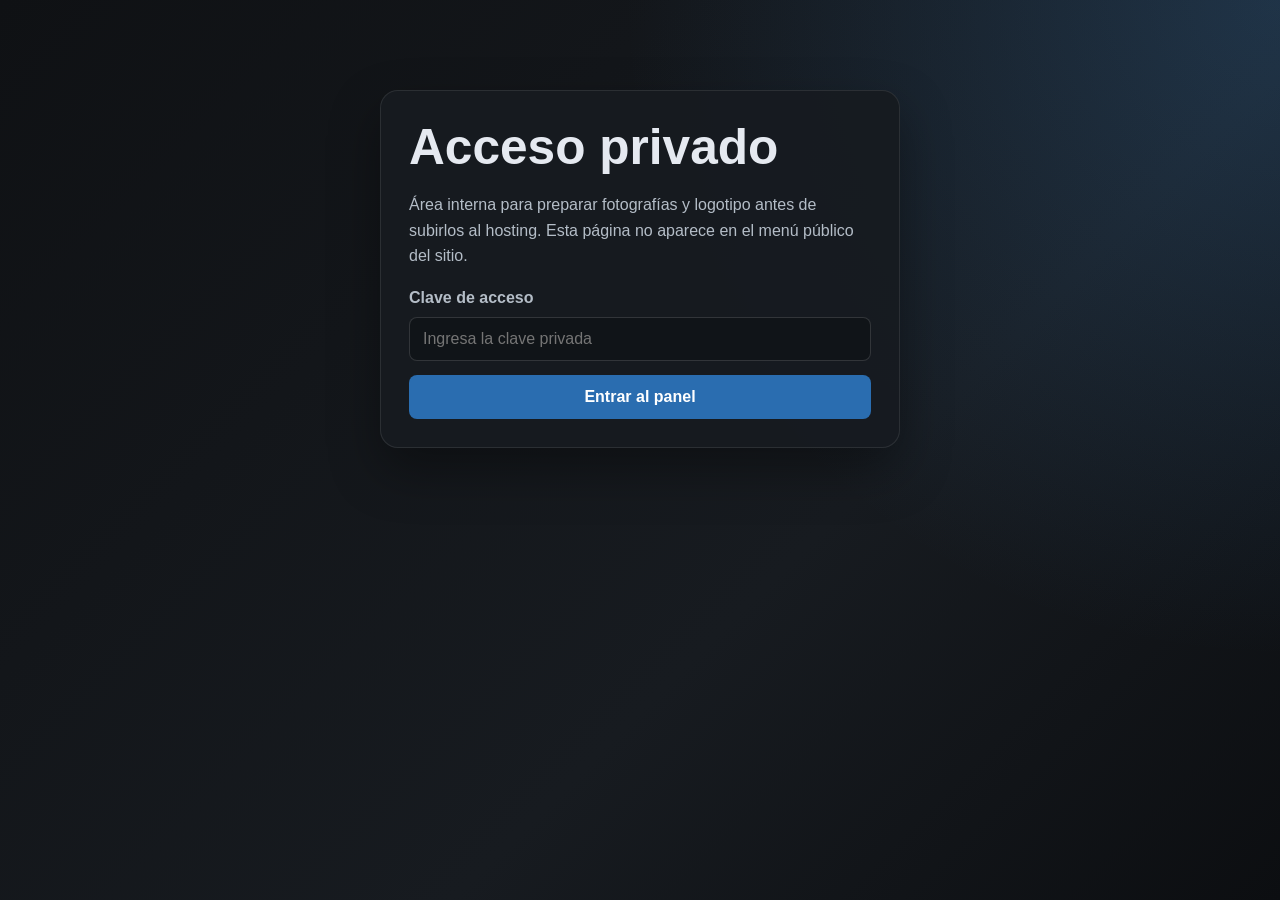
==== admin-fotos.html @ 497302b6 "Move uploads to private admin page" ====
<!DOCTYPE html>
<html lang="es">
<head>
  <meta charset="UTF-8" />
  <meta name="viewport" content="width=device-width, initial-scale=1.0" />
  <meta name="robots" content="noindex, nofollow" />
  <title>Acceso privado | Fotografías y logotipo Veta Manufacturera</title>
  <style>
    :root {
      --bg: #0f1114;
      --surface: #171b20;
      --surface-light: #212833;
      --text: #e5e9f0;
      --muted: #b4bdc7;
      --accent: #2a6db0;
      --accent-light: #3f8dd6;
      --line: rgba(255, 255, 255, 0.09);
      --danger: #d65f5f;
      --success: #63c27d;
    }

    * { box-sizing: border-box; }

    body {
      margin: 0;
      min-height: 100vh;
      font-family: "Segoe UI", "Roboto", "Helvetica Neue", Arial, sans-serif;
      background:
        radial-gradient(circle at top right, rgba(63, 141, 214, 0.22), transparent 42%),
        linear-gradient(135deg, #0f1114, #171b20 62%, #0c0e11);
      color: var(--text);
      line-height: 1.6;
    }

    .container {
      width: min(1040px, 92%);
      margin: 0 auto;
      padding: 42px 0;
    }

    .admin-header,
    .panel {
      background: rgba(23, 27, 32, 0.94);
      border: 1px solid var(--line);
      border-radius: 18px;
      box-shadow: 0 22px 50px rgba(0, 0, 0, 0.35);
    }

    .admin-header {
      display: flex;
      align-items: center;
      justify-content: space-between;
      gap: 20px;
      padding: 22px;
      margin-bottom: 22px;
      flex-wrap: wrap;
    }

    .brand {
      display: inline-flex;
      align-items: center;
      gap: 14px;
      text-transform: uppercase;
      font-weight: 800;
      letter-spacing: 0.08em;
    }

    .logo-mark {
      display: inline-grid;
      place-items: center;
      width: 54px;
      height: 54px;
      border-radius: 12px;
      background: linear-gradient(135deg, #2a6db0, #7b8794);
      border: 1px solid rgba(255, 255, 255, 0.22);
      overflow: hidden;
      flex: 0 0 auto;
    }

    .logo-mark img,
    .logo-mark svg {
      display: block;
      width: 100%;
      height: 100%;
      object-fit: contain;
    }

    .logo-mark svg {
      width: 38px;
      height: 38px;
    }

    .logo-fallback { display: none; }

    .status {
      color: var(--muted);
      font-size: 0.95rem;
      margin: 0;
    }

    .panel {
      padding: 28px;
      margin-bottom: 22px;
    }

    h1,
    h2,
    h3 { line-height: 1.15; margin-top: 0; }

    h1 { font-size: clamp(2rem, 4vw, 3.1rem); margin-bottom: 12px; }
    h2 { font-size: clamp(1.35rem, 2.5vw, 2rem); }

    p { color: var(--muted); }

    label {
      display: block;
      font-weight: 700;
      color: var(--muted);
      margin-bottom: 7px;
    }

    input,
    button {
      width: 100%;
      border-radius: 8px;
      font-size: 1rem;
    }

    input {
      padding: 12px 13px;
      border: 1px solid rgba(255, 255, 255, 0.14);
      background: #101418;
      color: var(--text);
      margin-bottom: 14px;
    }

    input[type="file"] {
      background: #f4f7fb;
      color: #17202a;
      cursor: pointer;
    }

    button {
      border: 0;
      padding: 13px 18px;
      background: var(--accent);
      color: #fff;
      font-weight: 800;
      cursor: pointer;
    }

    button:hover { background: var(--accent-light); }

    .login-card {
      max-width: 520px;
      margin: 48px auto;
    }

    .error {
      display: none;
      color: #fff;
      background: rgba(214, 95, 95, 0.22);
      border: 1px solid rgba(214, 95, 95, 0.6);
      padding: 10px 12px;
      border-radius: 8px;
      margin-top: 14px;
    }

    .private-area { display: none; }
    .private-area.is-visible { display: block; }
    .login-card.is-hidden { display: none; }

    .grid {
      display: grid;
      grid-template-columns: repeat(auto-fit, minmax(280px, 1fr));
      gap: 22px;
    }

    .upload-box {
      background: var(--surface-light);
      border: 1px dashed rgba(63, 141, 214, 0.72);
      border-radius: 14px;
      padding: 22px;
    }

    .preview-grid {
      display: grid;
      gap: 12px;
      grid-template-columns: repeat(auto-fit, minmax(135px, 1fr));
      margin-top: 16px;
    }

    .preview-grid img {
      width: 100%;
      aspect-ratio: 4 / 3;
      object-fit: cover;
      border-radius: 10px;
      border: 1px solid var(--line);
      background: #101418;
    }

    .path-list {
      background: #101418;
      border: 1px solid var(--line);
      border-radius: 12px;
      color: var(--muted);
      list-style: none;
      margin: 18px 0 0;
      padding: 18px;
    }

    .path-list li + li { margin-top: 12px; }

    code {
      color: #fff;
      font-weight: 800;
      word-break: break-all;
    }

    .notice {
      border-left: 4px solid var(--accent-light);
      background: rgba(63, 141, 214, 0.1);
      padding: 14px 16px;
      border-radius: 10px;
    }

    .success { color: var(--success); font-weight: 800; }
    .danger { color: var(--danger); font-weight: 800; }
  </style>
</head>
<body>
  <main class="container">
    <section id="login" class="panel login-card" aria-labelledby="login-title">
      <h1 id="login-title">Acceso privado</h1>
      <p>Área interna para preparar fotografías y logotipo antes de subirlos al hosting. Esta página no aparece en el menú público del sitio.</p>
      <form id="loginForm">
        <label for="accessCode">Clave de acceso</label>
        <input id="accessCode" type="password" autocomplete="current-password" placeholder="Ingresa la clave privada" required />
        <button type="submit">Entrar al panel</button>
        <p id="loginError" class="error" role="alert">Clave incorrecta. Verifica la clave privada configurada para el panel.</p>
      </form>
    </section>

    <section id="privateArea" class="private-area" aria-label="Panel privado para fotografías y logotipo">
      <header class="admin-header">
        <div class="brand">
          <span class="logo-mark" aria-hidden="true">
            <img src="public/htlm/LOGOTIPO.jpg" alt="" onerror="this.style.display='none'; this.nextElementSibling.style.display='block';" />
            <svg class="logo-fallback" viewBox="0 0 64 64" role="img" aria-label="Logotipo provisional Veta Manufacturera">
              <path d="M8 12h15l9 28 9-28h15L39 54H25L8 12Z" fill="#ffffff"/>
              <path d="M32 40 23 12h18L32 40Z" fill="#d8dee7" opacity="0.72"/>
            </svg>
          </span>
          <span>Veta Manufacturera</span>
        </div>
        <p class="status"><span class="success">Panel privado activo</span> · No enlazado desde la página pública</p>
      </header>

      <section class="panel">
        <h1>Subir fotografías y logotipo</h1>
        <p>Usa este panel como acceso separado para seleccionar y revisar imágenes. Después, guarda los archivos en el hosting exactamente en las rutas indicadas para que el sitio público los cargue.</p>
        <div class="notice">
          <p><strong>Importante:</strong> una página HTML estática no puede guardar archivos por sí sola en el servidor. Para una carga real con botón “Subir”, el hosting debe tener un backend privado, FTP, cPanel, administrador de archivos o protección por contraseña del servidor.</p>
        </div>
      </section>

      <section class="grid">
        <article class="upload-box">
          <h2>1. Logotipo</h2>
          <p>Selecciona el archivo <code>LOGOTIPO.jpg</code> para previsualizarlo antes de colocarlo en el hosting.</p>
          <label for="logoUpload">Seleccionar logotipo</label>
          <input id="logoUpload" type="file" accept="image/*" />
          <div id="logoPreview" class="preview-grid" aria-live="polite"></div>
        </article>

        <article class="upload-box">
          <h2>2. Fotografías</h2>
          <p>Selecciona fotografías de procesos, moldes, piezas terminadas o instalaciones para revisar cómo se verán.</p>
          <label for="photoUpload">Seleccionar fotografías</label>
          <input id="photoUpload" type="file" accept="image/*" multiple />
          <div id="photoPreview" class="preview-grid" aria-live="polite"></div>
        </article>
      </section>

      <section class="panel">
        <h2>¿Dónde guardar los archivos?</h2>
        <p>Sube los archivos al hosting usando estas rutas. Respeta mayúsculas, minúsculas y extensiones.</p>
        <ul class="path-list">
          <li><strong>Logotipo oficial:</strong> <code>public/htlm/LOGOTIPO.jpg</code></li>
          <li><strong>Fotos de procesos:</strong> <code>public/htlm/fotografias/foto-1.jpg</code>, <code>foto-2.jpg</code>, <code>foto-3.jpg</code></li>
          <li><strong>Fotos de piezas terminadas:</strong> <code>public/htlm/fotografias/pieza-1.jpg</code>, <code>pieza-2.jpg</code></li>
        </ul>
        <p><span class="danger">Nota:</span> conservé la ruta escrita como <code>public/htlm</code> porque así fue indicada. Si el hosting realmente usa <code>public/html</code>, actualiza la ruta del logotipo en el HTML o guarda los archivos en la carpeta correcta.</p>
      </section>
    </section>
  </main>

  <script>
    const ACCESS_CODE = 'VETA-PRIVADO-2026';
    const loginForm = document.getElementById('loginForm');
    const accessCode = document.getElementById('accessCode');
    const loginError = document.getElementById('loginError');
    const login = document.getElementById('login');
    const privateArea = document.getElementById('privateArea');

    function showPrivateArea() {
      login.classList.add('is-hidden');
      privateArea.classList.add('is-visible');
    }

    if (sessionStorage.getItem('veta-admin-access') === 'ok') {
      showPrivateArea();
    }

    loginForm.addEventListener('submit', (event) => {
      event.preventDefault();
      if (accessCode.value === ACCESS_CODE) {
        sessionStorage.setItem('veta-admin-access', 'ok');
        showPrivateArea();
        return;
      }
      loginError.style.display = 'block';
      accessCode.value = '';
      accessCode.focus();
    });

    function renderPreviews(input, target) {
      target.innerHTML = '';
      Array.from(input.files).forEach((file) => {
        if (!file.type.startsWith('image/')) return;
        const image = document.createElement('img');
        image.alt = `Vista previa de ${file.name}`;
        image.src = URL.createObjectURL(file);
        image.onload = () => URL.revokeObjectURL(image.src);
        target.appendChild(image);
      });
    }

    const logoUpload = document.getElementById('logoUpload');
    const logoPreview = document.getElementById('logoPreview');
    const photoUpload = document.getElementById('photoUpload');
    const photoPreview = document.getElementById('photoPreview');

    logoUpload.addEventListener('change', () => renderPreviews(logoUpload, logoPreview));
    photoUpload.addEventListener('change', () => renderPreviews(photoUpload, photoPreview));
  </script>
</body>
</html>
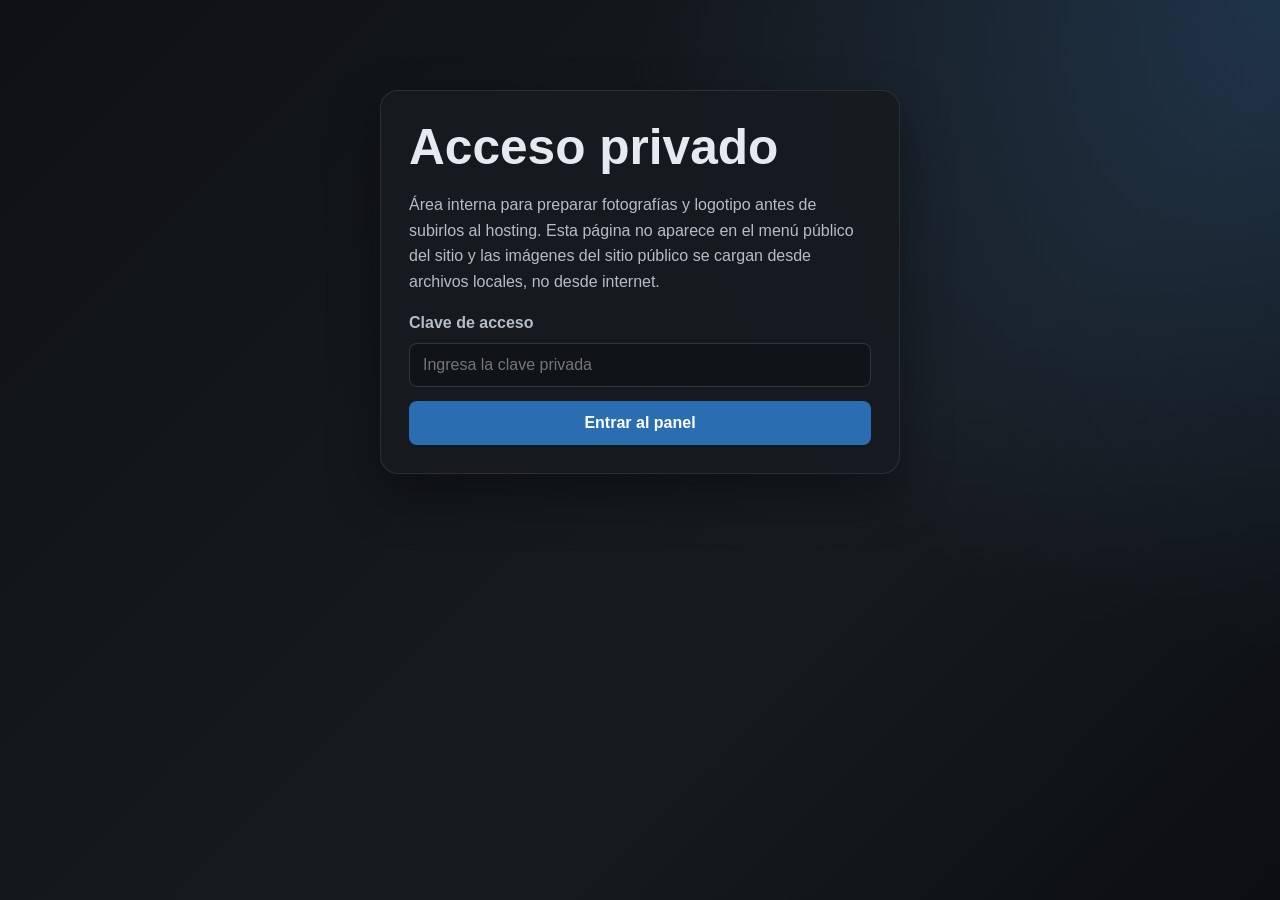
==== commit 183632d4: "Use local gallery image placeholders" ====
--- a/admin-fotos.html
+++ b/admin-fotos.html
@@ -68,8 +68,8 @@
     .logo-mark {
       display: inline-grid;
       place-items: center;
-      width: 54px;
-      height: 54px;
+      width: 132px;
+      height: 62px;
       border-radius: 12px;
       background: linear-gradient(135deg, #2a6db0, #7b8794);
       border: 1px solid rgba(255, 255, 255, 0.22);
@@ -232,7 +232,7 @@
   <main class="container">
     <section id="login" class="panel login-card" aria-labelledby="login-title">
       <h1 id="login-title">Acceso privado</h1>
-      <p>Área interna para preparar fotografías y logotipo antes de subirlos al hosting. Esta página no aparece en el menú público del sitio.</p>
+      <p>Área interna para preparar fotografías y logotipo antes de subirlos al hosting. Esta página no aparece en el menú público del sitio y las imágenes del sitio público se cargan desde archivos locales, no desde internet.</p>
       <form id="loginForm">
         <label for="accessCode">Clave de acceso</label>
         <input id="accessCode" type="password" autocomplete="current-password" placeholder="Ingresa la clave privada" required />
@@ -245,7 +245,7 @@
       <header class="admin-header">
         <div class="brand">
           <span class="logo-mark" aria-hidden="true">
-            <img src="public/htlm/LOGOTIPO.jpg" alt="" onerror="this.style.display='none'; this.nextElementSibling.style.display='block';" />
+            <img src="LOGOTIPO.jpg" alt="" onerror="this.onerror=function(){this.style.display='none'; this.nextElementSibling.style.display='block';}; this.src='public/html/LOGOTIPO.jpg';" />
             <svg class="logo-fallback" viewBox="0 0 64 64" role="img" aria-label="Logotipo provisional Veta Manufacturera">
               <path d="M8 12h15l9 28 9-28h15L39 54H25L8 12Z" fill="#ffffff"/>
               <path d="M32 40 23 12h18L32 40Z" fill="#d8dee7" opacity="0.72"/>
@@ -284,13 +284,12 @@
 
       <section class="panel">
         <h2>¿Dónde guardar los archivos?</h2>
-        <p>Sube los archivos al hosting usando estas rutas. Respeta mayúsculas, minúsculas y extensiones.</p>
+        <p>Sube los archivos al hosting usando estas rutas locales. No dependas de imágenes de internet. Respeta mayúsculas, minúsculas y extensiones.</p>
         <ul class="path-list">
-          <li><strong>Logotipo oficial:</strong> <code>public/htlm/LOGOTIPO.jpg</code></li>
-          <li><strong>Fotos de procesos:</strong> <code>public/htlm/fotografias/foto-1.jpg</code>, <code>foto-2.jpg</code>, <code>foto-3.jpg</code></li>
-          <li><strong>Fotos de piezas terminadas:</strong> <code>public/htlm/fotografias/pieza-1.jpg</code>, <code>pieza-2.jpg</code></li>
+          <li><strong>Logotipo oficial:</strong> <code>public/html/LOGOTIPO.jpg</code></li>
+          <li><strong>Fotos de procesos:</strong> <code>public/html/fotografias/foto-1.jpg</code>, <code>foto-2.jpg</code>, <code>foto-3.jpg</code>, <code>foto-4.jpg</code></li>
         </ul>
-        <p><span class="danger">Nota:</span> conservé la ruta escrita como <code>public/htlm</code> porque así fue indicada. Si el hosting realmente usa <code>public/html</code>, actualiza la ruta del logotipo en el HTML o guarda los archivos en la carpeta correcta.</p>
+        <p><span class="danger">Nota:</span> si el archivo <code>index.html</code> está dentro de <code>public/html</code>, el sitio cargará el logotipo con <code>LOGOTIPO.jpg</code> y las fotos con <code>fotografias/foto-1.jpg</code>, <code>foto-2.jpg</code>, <code>foto-3.jpg</code> y <code>foto-4.jpg</code>.</p>
       </section>
     </section>
   </main>
